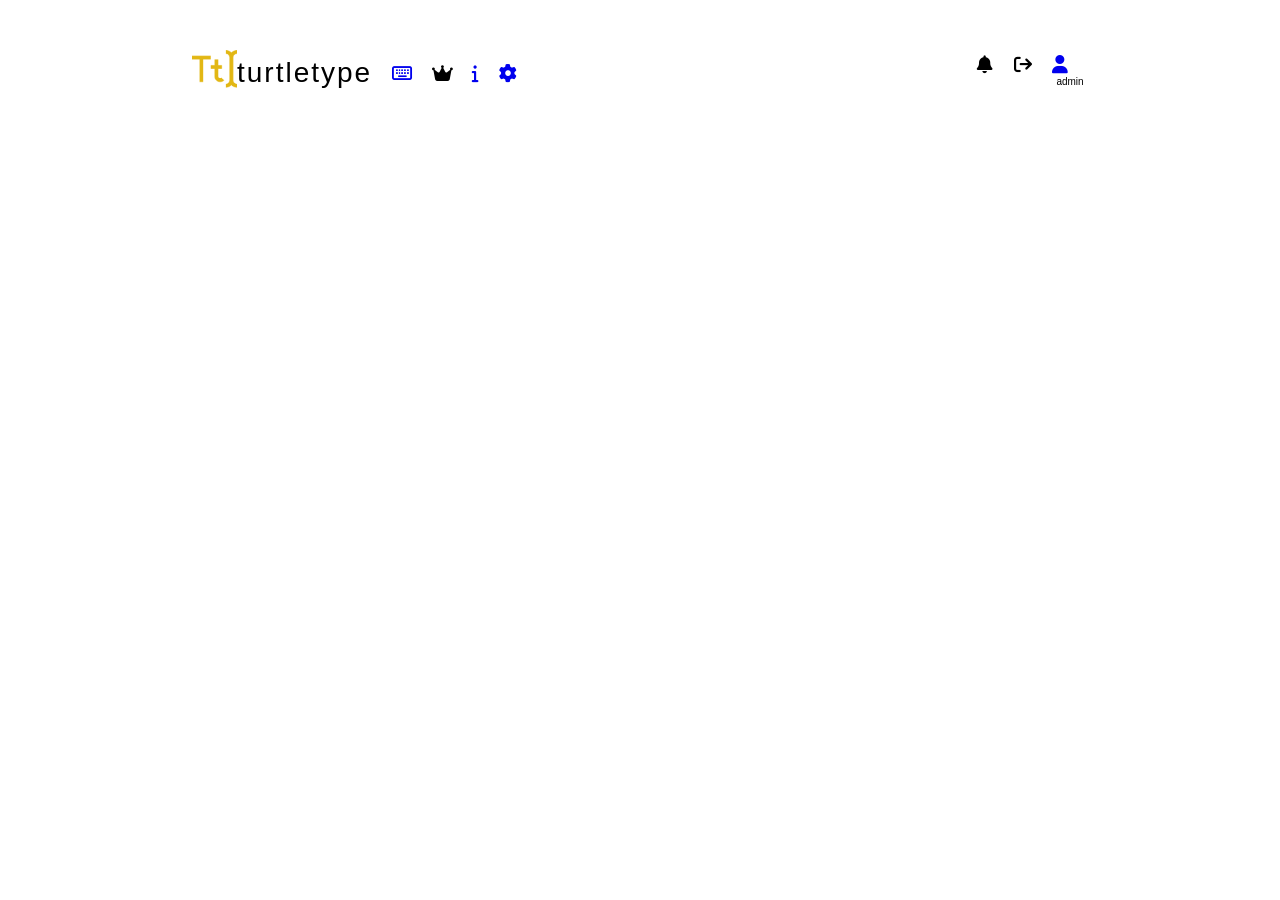
==== pages/about.html @ 8299afa0 "user_page" ====
<!DOCTYPE html>
<html lang="en">

<head>
    <meta charset="UTF-8">
    <meta name="viewport" content="width=device-width, initial-scale=1.0">
    <link rel="icon" href="../img/fav-icon.png">
    <link rel="stylesheet" href="../themes/8008.css" id="root">
    <link rel="stylesheet" href="../style.css">
    <link rel="stylesheet" href="../img_css/all.min.css">
    <link rel="stylesheet" href="../img_css/fontawesome.min.css">
    <title>About | Turtletype</title>
</head>

<body>
    <div class="main">
        <div class="notification_tab hidden">
            <div class="notification_tab-content">
                <div class="announcement">
                    <div class="n_text"><i class="fa-solid fa-bullhorn"></i>
                        <p>Announcements</p>
                    </div>
                </div>
                <div class="notification">
                    <div class="n_text"><i class="fa-solid fa-message"></i>
                        <p>Notifications</p>
                    </div>
                </div>
            </div>
        </div>
        <!-- main_menu is the main front of the site that align the element in the center  -->
        <div class="main_menu">
            <!-- header is the upper part of the site that contains logo and user details setting etc -->
            <div class="header">
                <div class="main_tab">
                    <div class="main_tab-logo"><a href="../index.html"><img src="../img/logo.png" alt="">turtletype</a>
                    </div>
                    <divl class="main_tab-options">
                        <ul>
                            <li><a href="../index.html"><i class="fa-regular fa-keyboard"></i></a></li>
                            <li>
                                <div class="leader"><i class="fa-solid fa-crown"></i></div>
                            </li>
                            <li><a href="about.html"><i class="fa-solid fa-info"></i></a></li>
                            <li><a href="settings.html"><i class="fa-solid fa-gear"></i></i></a></li>
                        </ul>
                    </divl>
                </div>
                <div class="menu">
                    <div class="menu_notification">
                        <i class="fa-solid fa-bell"></i>
                    </div>
                    <div class="account">
                        <a href="../index.html" class="exit_icon hide"><i
                                class="fa-solid fa-arrow-right-from-bracket"></i></a>
                        <div class="user_display">
                            <a href="login.html" class="user_page"><i class="fa-solid fa-user"></i></a>
                            <div class="display_name"></div>
                        </div>
                    </div>
                </div>
            </div>
            <div class="leader_board hidden">
                <div class="leader_header">
                    <h1>All-Time | Leaderbords</h1>
                    <div class="exit"><i class="fa-solid fa-xmark"></i></div>
                </div>
                <div class="title">
                    <div>
                        <p>Time 15</p>
                        <div class="row_name">
                            <ul>
                                <li>#rank</li>
                                <li>#name</li>
                                <li>wpm<br><span class="weight">accuracy</span></li>
                                <li>raw<br><span class="weight">consistency</span></li>
                                <li>time</li>
                            </ul>
                        </div>
                    </div>
                    <div>
                        <p>Time 60</p>
                        <div class="row_name">
                            <ul>
                                <li>#rank</li>
                                <li>#name</li>
                                <li>wpm<br><span class="weight">accuracy</span></li>
                                <li>raw<br><span class="weight">consistency</span></li>
                                <li>time</li>
                            </ul>
                        </div>
                    </div>
                </div>
                <div class="leader_body">
                    <div class="board_15">
                    </div>
                    <div class="board_60"></div>
                </div>
            </div>
        </div>

    </div>
    <script src="../notification.js"></script>
    <script type="module">
        import { getSavedTheme, saveTheme } from './../theme.js';

        const root = document.getElementById("root");
        const themeSelect = document.getElementById("theme-select");
        root.href = `../themes/${getSavedTheme()}.css`;
    </script>
    <script src="../logout.js" type="module"></script>
    <script src="../leaderboard.js"></script>
</body>

</html>
---- themes/8008.css ----
:root {
  --bg-color: #333a45;
  --main-color: #f44c7f;
  --caret-color: #f44c7f;
  --sub-color: #939eae;
  --sub-alt-color: #000000;
  --sub-alt-color: #2e343d;
  --text-color: #e9ecf0;
  --error-color: #da3333;
  --error-extra-color: #791717;
  --colorful-error-color: #c5da33;
  --colorful-error-extra-color: #849224;
}
---- style.css ----
/* @import "themes/8008.css"; */
/* :root {
  --bg-color: #323437;
  --main-color: #e2b714;
  --sub-alt-color: #2c2e31;
  --text-color: #d1d0c5;
  --sub-color: #646669;
  --error-color: #ca4754;
} */

/* --font-size: 2.8rem;
--line-height: calc(var(--font-size) * 1.5);
--icon-size-small: 1.8rem;
--icon-size-large: 2.4rem; */
@keyframes slideIn {
  0% {
    width: 0;
  }

  100% {
    width: 25%;
  }
}

@keyframes slideOut {
  0% {
    width: 25%;
  }

  100% {
    width: 0;
  }
}

* {
  margin: 0;
  padding: 0;
  box-sizing: inherit;
}

html {
  font-size: 62.5%;
  /* 1rem=1px */
}

body {
  font-family: sans-serif;
  box-sizing: border-box;
}

.hidden {
  display: none;
  animation: slideOut 0.2s;
}
.hide {
  perspective: 1000;
  display: none;
  transition: all 0.5s;
}

.blink {
  display: none;
}

.main {
  height: 100vh;
  width: 100%;
  background-color: var(--bg-color);
  position: relative;
}

.main_menu {
  height: 20%;
  width: 70%;
  margin: auto;
  padding-top: 5rem;
}

.header {
  display: flex;
  justify-content: space-between;
  align-items: center;
}

.effect {
  filter: blur(10px);
}

.backdrop {
  backdrop-filter: blur(5px);
}

/* main tab */

/* logo and basic option in main tab(logo,setting,typing,about) */
.main_tab {
  display: flex;
  align-items: center;
}

.main_tab-logo {
  cursor: pointer;
  color: var(--text-color);
  font-size: 2.8rem;
  letter-spacing: 2px;
}

.main_tab-logo a {
  text-decoration: none;
  display: flex;
  align-items: center;
  color: var(--text-color);
}

.main_tab-logo a img {
  height: 4.5rem;
  width: auto;
}

.main_tab-options ul {
  display: flex;
  text-decoration: none;
  list-style-type: none;
  align-items: center;
}

.main_tab-options ul li {
  margin-left: 2rem;
  cursor: pointer;
}

.main_tab-options ul li i {
  color: var(--sub-color);
  font-size: 1.8rem;
  transition: all 0.2s;
}

.main_tab-options ul li i:hover {
  transform: translateY(-5px);
  color: var(--main-color);
}

/* options-tab */
.options_tab {
  height: 4rem;
  width: 70%;
  margin: 4rem auto;
  background-color: var(--sub-alt-color);
  border-radius: 10px;
}

/* menu tab */
/* user and notification */
.menu {
  display: grid;
  grid-template-columns: 1fr 2fr;
  align-content: center;
  justify-content: space-around;
}
.account {
  display: grid;
  grid-template-columns: repeat(2, 0.5fr);
  text-align: center;
}
.user_display {
  display: grid;
  grid-template-rows: repeat(2, 1fr);
  align-items: center;
}
.display_name {
  color: var(--sub-color);
}
.exit_icon {
  text-decoration: none;
  color: var(--sub-color);
}
.menu_notification i,
.account i {
  font-size: 1.8rem;
  color: var(--sub-color);
  cursor: pointer;
  transition: all 0.2s;
  padding-right: 2rem;
}

.menu_notification i:hover,
.account i:hover {
  transform: translateY(-5px);
  color: var(--main-color);
}

/* text area */
.text {
  margin-top: 20rem;
  height: calc(4.2rem * 3);
  overflow-y: hidden;
  position: relative;
}

.focus {
  position: absolute;
  top: 0;
  left: 0;
  height: 100%;
  width: 100%;
  font-size: 2.4rem;
  text-align: center;
  color: var(--text-color);
  backdrop-filter: blur(5px);
  cursor: pointer;
}

.focus p {
  position: absolute;
  top: 50%;
  left: 50%;
  transform: translate(-50%, -50%);
}

.text_area {
  width: 100%;
  position: relative;
}

.text_area .p {
  color: var(--sub-color);
  line-height: 1.5;
  letter-spacing: 2px;
  font-size: 2.8rem;
  padding: 0 0.5rem;
}

.text-reset i {
  position: absolute;
  left: 50%;
  margin-top: 4rem;
  transform: translateX(-50%);
  text-align: center;
  color: var(--sub-color);
  font-size: 1.8rem;
  cursor: pointer;
}

.correct {
  color: var(--text-color);
}

.incorrect {
  color: var(--error-color);
}

.cursor {
  position: absolute;
  top: 2px;
  left: 0;
  font-size: 3rem;
  font-weight: 400;
  color: var(--main-color);
}

.type_tab {
  position: relative;
}

.timeOut {
  position: absolute;
  left: 0;
  top: -10rem;
  color: var(--main-color);
  font-size: 2.8rem;
}

.notification_tab {
  height: 100vh;
  width: 25%;
  background-color: var(--bg-color);
  position: absolute;
  top: 0;
  right: 0;
  z-index: 100;
  animation: slideIn 0.2s;
  overflow: hidden;
}

.n_hide::after {
  content: " ";
  position: absolute;
  top: 0;
  left: 0;
  height: 100vh;
  width: 100%;
  z-index: 1;
  background-color: var(--sub-alt-color);
  backdrop-filter: blur(2px);
  transition: all 0.2s;
}

.announcement i,
.notification i {
  font-size: 2.4rem;
  color: var(--sub-color);
  font-weight: 4rem;
}

.notification_tab-content {
  width: 80%;
  height: 80%;
  margin: 4rem auto;
}

.n_text {
  display: flex;
  align-items: center;
}

.n_text p {
  color: var(--sub-color);
  font-size: 2.4rem;
  padding-left: 2rem;
}

.announcement,
.notification {
  height: 50%;
}

/* options-tab */
/* Style the labels */
.options_tab {
  display: grid;
  grid-template-columns: 1fr 2fr 1fr;
  align-items: center;
  justify-content: space-evenly;
}

.options_tab div {
  display: flex;
  justify-content: space-evenly;
}

.options_tab div label i {
  padding-right: 1rem;
}

.options_tab input[type="radio"] {
  display: none;
}

.options_tab label {
  color: var(--sub-color);
  font-size: 1.4rem;
  cursor: pointer;
  transition: color 0.4s;
}

.options_tab input[type="radio"]:checked + label {
  color: var(--main-color);
  transition: all 0.1s;
}

.options_tab label:hover {
  cursor: pointer;
  color: var(--main-color);
}

/* resutl tab */
.grid {
  margin-top: 10rem;
  display: grid;
  grid-template-columns: repeat(6, 1fr);
  grid-template-rows: repeat(3, 1fr);
  grid-gap: 2rem;
  align-content: start;
}

.element p {
  font-size: 2.4rem;
  color: var(--sub-color);
}

.element span {
  font-size: 3.6rem;
  color: var(--main-color);
}

#char {
  font-size: 2.8rem;
}

.type {
  font-size: 1.6rem;
  color: var(--main-color);
}

.canvas {
  grid-row: 1 / span 2;
  grid-column: 2 / span 5;
}

/* custom time value */
.custom_time {
  position: absolute;
  top: 50%;
  left: 50%;
  transform: translate(-50%, -50%);
  height: 20rem;
  width: 25rem;
  background-color: var(--sub-alt-color);
  border-radius: 2rem;
}

.content {
  position: absolute;
  display: grid;
  top: 50%;
  left: 50%;
  transform: translate(-50%, -50%);
  width: 80%;
}

.timetext {
  font-size: 1.6rem;
  color: var(--text-color);
  margin-bottom: 2rem;
}

#tvalue {
  background-color: var(--bg-color);
  outline: none;
  border: none;
  padding: 5px 10px;
  color: var(--text-color);
}

#submit {
  align-self: center;
  justify-self: center;
  margin-top: 2rem;
  padding: 5px 10px;
  cursor: pointer;
  background-color: var(--main-color);
  border-radius: 2rem;
}

/* setting tab */
.setting_tab {
  margin-top: 10rem;
}

.setting_tab label {
  color: var(--text-color);
  font-size: 1.4rem;
  margin-right: 2rem;
  font-weight: 600;
}

.setting_tab select {
  width: 20rem;
  background-color: var(--sub-color);
  border: none;
  border-radius: 2rem;
  padding: 5px 10px;
  color: var(--text-color);
  outline: none;
}

/* login page */
.login_tab {
  margin-top: 20rem;
}

.login_tab .forms {
  display: grid;
  grid-template-columns: repeat(2, 1fr);
  justify-items: center;
}

.login_tab .forms form {
  display: flex;
  flex-direction: column;
  width: 40%;
}

.login_tab .forms form > * {
  margin: 0.7rem;
  font-size: 1.4rem;
  font-weight: 400;
  color: var(--text-color);
}
.login_tab .forms form p {
  margin: 0 0.7rem;
}
.login_tab .forms form p {
  font-size: 1.8rem;
}

.login_tab .forms form input {
  padding: 10px 20px;
  color: var(--text-color);
  background-color: var(--sub-alt-color);
  border: none;
  cursor: pointer;
}

.submit_button {
  margin-top: 2.5rem;
  display: flex;
  align-items: center;
  justify-content: center;
  background-color: var(--sub-alt-color);
  cursor: pointer;
}

.signup_window {
  position: absolute;
  top: 0;
  left: 0;
  height: 100vh;
  width: 100%;
  backdrop-filter: blur(10px);
}
.window {
  position: absolute;
  top: 50%;
  left: 50%;
  transform: translate(-50%, -50%);
  height: 40%;
  width: 50%;
  background-color: var(--sub-color);
  z-index: 100;
  display: grid;
  grid-template-rows: repeat(2, 1fr);
  align-items: center;
  justify-content: space-evenly;
  padding: 5rem;
  border-radius: 2rem;
}
.w_head {
  display: flex;
  flex-direction: column;
  align-items: center;
  justify-content: center;
}
.w_head i {
  color: var(--main-color);
  font-size: 9rem;
  margin-bottom: 2rem;
}
.w_head h1 {
  color: var(--main-color);
  font-size: 3rem;
}
.w_body {
  display: flex;
  flex-direction: column;
  align-items: center;
  justify-content: center;
}
.w_body p {
  color: var(--text-color);
  font-size: 2rem;
  margin-bottom: 2rem;
}
.w_body button {
  padding: 1rem 2rem;
  border-radius: 0.5rem;
  background-color: var(--sub-alt-color);
  color: var(--text-color);
  border: none;
  cursor: pointer;
}
/* leader board */
.leader_tab {
  height: 100vh;
  width: 100%;
}
.leader_board {
  position: absolute;
  top: 50%;
  left: 50%;
  backdrop-filter: blur(10px);
  transform: translate(-50%, -50%);
  background-color: var(--bg-color);
  z-index: 100;
  height: 90vh;
  width: 90%;
}

.leader_header {
  position: relative;
  display: flex;
  align-items: center;
  justify-content: space-between;
  padding: 3rem 5rem;
}
.leader_header h1 {
  color: var(--text-color);
  font-size: 2rem;
  align-self: flex-start;
  font-size: 3.2rem;
  font-weight: 400;
}
.exit {
  align-self: flex-end;
  cursor: pointer;
}
.exit i {
  font-size: 2.8rem;
  color: var(--main-color);
}
.leader_body {
  /* margin-top: 1rem; */
  display: grid;
  grid-template-columns: repeat(2, 1fr);
  padding: 0 5rem;
  overflow: hidden;
  gap: 2rem;
}
.leader_board .board_15 {
  height: 70vh;
  overflow-x: hidden;
  overflow-y: scroll;
}
.leader_board .board_60 {
  height: 70vh;
  overflow-x: hidden;
  overflow-y: scroll;
}
.leader_data,
.row_name {
  /* background-color: var(--sub-alt-color); */
  padding: 1.5rem 2rem;
}
.odd_row {
  background-color: none;
}
.even_row {
  background-color: var(--sub-alt-color);
}
.leader_board div ul {
  display: grid;
  grid-template-columns: 1fr 3fr 1fr 1fr 0.5fr;
  text-decoration: none;
  align-items: center;
}
.leader_board div ul li {
  color: var(--text-color);
  list-style-type: none;
  font-size: 1.2rem;
  justify-self: start;
  text-align: center;
  font-weight: 800;
}
.leader_board div ul li i {
  color: var(--text-color);
  margin-right: 1rem;
}
.weight {
  font-weight: 100;
}
.title {
  display: grid;
  grid-template-columns: repeat(2, 1fr);
  padding: 0 5rem;
  gap: 2rem;
}
.title div p {
  color: var(--text-color);
  font-size: 2.8rem;
}
/* custom scroll bar */
::-webkit-scrollbar {
  width: 0.5rem;
  background-color: var(--bg-color);
}
::-webkit-scrollbar-thumb {
  background-color: var(--main-color);
  border-radius: 1rem;
}
/* login from */
.form-error {
  border-bottom: 4px solid var(--error-color) !important;
}
#strength,
#error_message {
  color: var(--error-color);
  font-size: 1.2rem;
}
.correct_message {
  color: var(--sub-color) !important;
}
#login_message {
  color: var(--error-color);
  font-size: 1.2rem;
}

.user_details_board {
  position: absolute;
  width: 100rem;
  margin: 0 30rem;
  overflow: hidden;
}
.user_details {
  background-color: rgba(255, 255, 255, 0.2);
  width: 50%;
  display: flex;
  align-items: center;
  padding: 4rem;
  border-radius: 2rem;
  backdrop-filter: blur(10px);
  box-shadow: 0 0 10px rgba(0, 0, 0, 0.1);
}

.user_icon {
  margin-right: 5rem;
  font-size: 6rem;
  color: var(--text-color);
  cursor: pointer;
}
.user_info {
  display: grid;
  grid-template-rows: repeat(2, 1fr);
}
.user_name {
  font-size: 2.4rem;
  color: var(--main-color);
  cursor: pointer;
}
.user_id {
  font-size: 1.6rem;
  color: var(--text-color);
  cursor: pointer;
}

.user_leaderboard {
  height: 40rem;
  overflow-y: scroll;
}
.user_leader_header h1 {
  margin-top: 5rem;
  color: var(--text-color);
  font-size: 2rem;
  align-self: flex-start;
  font-size: 3.2rem;
  font-weight: 400;
}
.user_leaderboard div ul {
  display: grid;
  grid-template-columns: 0.5fr 0.5fr 0.5fr 0.5fr;
  justify-content: space-evenly;
  text-decoration: none;
}
.user_leaderboard div ul li {
  color: var(--text-color);
  list-style-type: none;
  font-size: 1.2rem;
  justify-self: start;
  text-align: center;
  font-weight: 800;
  align-self: start;
}
.user_leaderboard div ul li i {
  color: var(--text-color);
  margin-right: 1rem;
}

/* .user_title */
.user_title ul {
  margin-top: 2rem;
  display: grid;
  grid-template-columns: 0.5fr 0.5fr 0.6fr 0.5fr;
  text-decoration: none;
  align-items: center;
  justify-content: space-evenly;
  margin-bottom: 2rem;
}
.user_title ul li {
  color: var(--text-color);
  list-style-type: none;
  font-size: 1.2rem;
  justify-self: start;
  text-align: center;
  font-weight: 800;
  align-self: start;
  /* text-align: center; */
}
.user_title ul li i {
  color: var(--text-color);
  margin-right: 1rem;
}
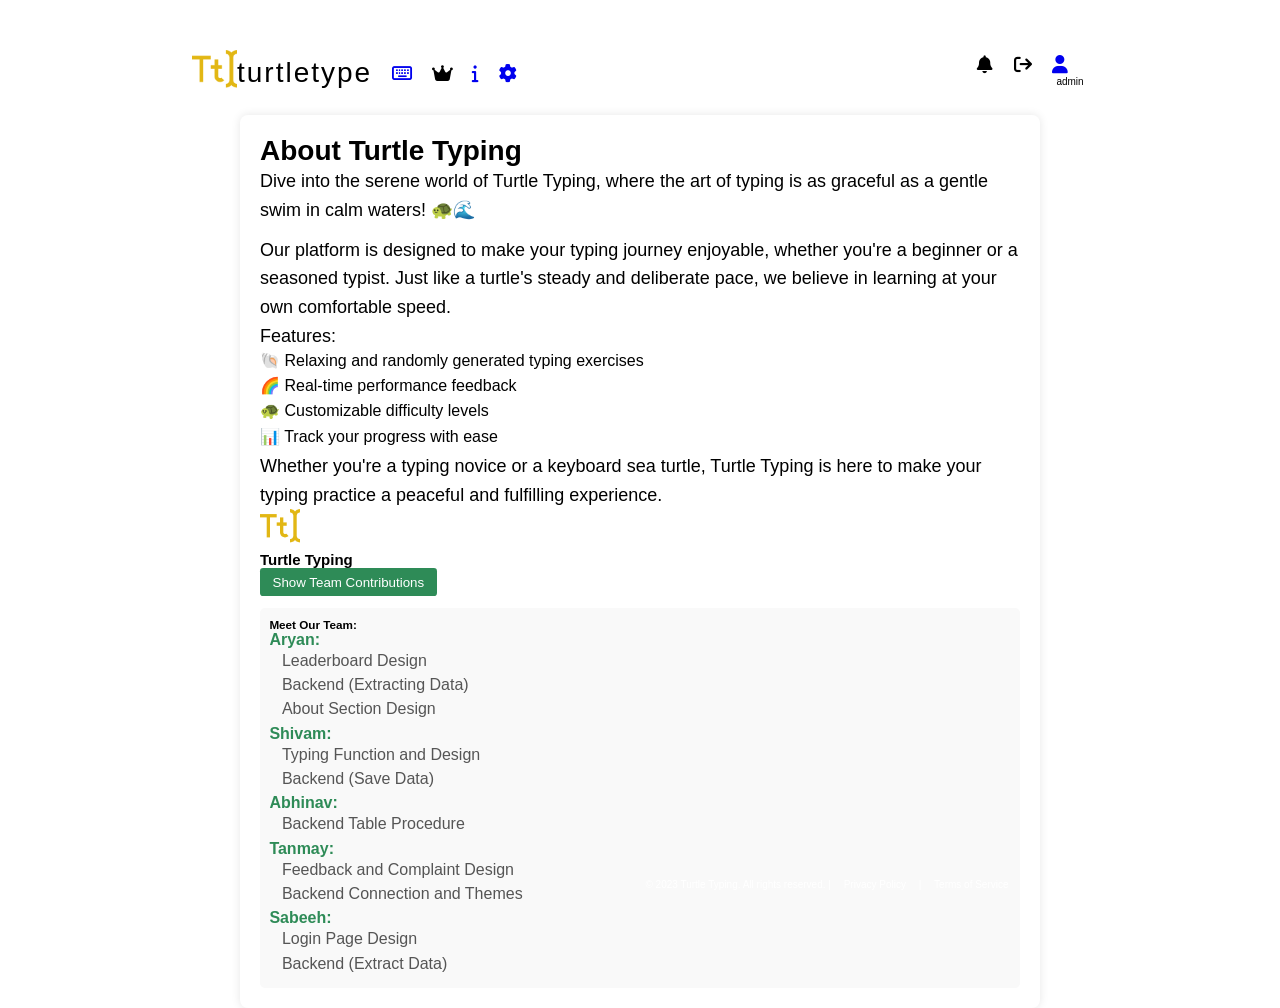
==== commit b274245c: "adding about page" ====
--- a/pages/about.html
+++ b/pages/about.html
@@ -17,13 +17,24 @@
         <div class="notification_tab hidden">
             <div class="notification_tab-content">
                 <div class="announcement">
-                    <div class="n_text"><i class="fa-solid fa-bullhorn"></i>
+                    <div class="n_text">
+                        <i class="fa-solid fa-bullhorn"></i>
                         <p>Announcements</p>
                     </div>
+                    <div class="message_1">
+
+                    </div>
                 </div>
                 <div class="notification">
-                    <div class="n_text"><i class="fa-solid fa-message"></i>
+                    <div class="n_text">
+                        <i class="fa-solid fa-message"></i>
                         <p>Notifications</p>
+                    </div>
+                    <div class="message_2">
+                        <!-- <div class="box">
+                    <p class="date_time"></p>
+                    <p class="text_message"></p>
+                  </div> -->
                     </div>
                 </div>
             </div>
@@ -97,6 +108,84 @@
                     <div class="board_60"></div>
                 </div>
             </div>
+            <section class="about-section">
+                <h2>About Turtle Typing</h2>
+                <p>
+                    Dive into the serene world of Turtle Typing, where the art of typing is as graceful as a gentle swim in
+                    calm waters! 🐢🌊
+                </p>
+                <br>
+                <p>
+                     Our platform is designed to make your typing journey enjoyable, whether you're a beginner or a seasoned typist. Just like a turtle's steady and deliberate pace, we believe in learning at your own comfortable speed.
+                  </p>
+                  <p>
+                    Features:
+                    <ul>
+                        <li>🐚 Relaxing and randomly generated typing exercises</li>
+                        <li>🌈 Real-time performance feedback</li>
+                        <li>🐢 Customizable difficulty levels</li>
+                        <li>📊 Track your progress with ease</li>
+                    </ul>
+                </p>
+                <p>
+                    Whether you're a typing novice or a keyboard sea turtle, Turtle Typing is here to make your typing practice a peaceful and fulfilling experience.
+                </p>
+    
+                <div class="about_icon"><img src="../img/logo.png" alt="Turtle Typing Logo"></div>
+                <h1>Turtle Typing</h1>
+                
+                <button class="display_button">Show Team Contributions</button>
+    
+                <div class="team-contributions">
+                    <h3>Meet Our Team:</h3>
+    
+                    <ul>
+                        <li>
+                            <strong>Aryan:</strong>
+                            <ul>
+                                <li>Leaderboard Design</li>
+                                <li>Backend (Extracting Data)</li>
+                                <li>About Section Design</li>
+                            </ul>
+                        </li>
+    
+                        <li>
+                            <strong>Shivam:</strong>
+                            <ul>
+                                <li>Typing Function and Design</li>
+                                <li>Backend (Save Data)</li>
+                            </ul>
+                        </li>
+    
+                        <li>
+                            <strong>Abhinav:</strong>
+                            <ul>
+                                <li>Backend Table Procedure</li>
+                            </ul>
+                        </li>
+    
+                        <li>
+                            <strong>Tanmay:</strong>
+                            <ul>
+                                <li>Feedback and Complaint Design</li>
+                                <li>Backend Connection and Themes</li>
+                            </ul>
+                        </li>
+    
+                        <li>
+                            <strong>Sabeeh:</strong>
+                            <ul>
+                                <li>Login Page Design</li>
+                                <li>Backend (Extract Data)</li>
+                            </ul>
+                        </li>
+                    </ul>
+                </div>
+            </section>
+            <footer>
+            
+                <p>© 2023 Turtle Typing. All rights reserved. | <a href="https://monkeytype.com/privacy-policy.html">Privacy Policy</a> | <a href="https://monkeytype.com/terms-of-service.html">Terms of Service</a></p>
+            </footer>
         </div>
 
     </div>
@@ -108,6 +197,11 @@
         const themeSelect = document.getElementById("theme-select");
         root.href = `../themes/${getSavedTheme()}.css`;
     </script>
+    <script>const teamContributions = document.querySelector(".team-contributions");
+        const display = document.querySelector(".display_button");
+        display.addEventListener("click", function () {
+            teamContributions.classList.toggle("hidden");
+        });</script>
     <script src="../logout.js" type="module"></script>
     <script src="../leaderboard.js"></script>
 </body>
--- a/style.css
+++ b/style.css
@@ -31,6 +31,15 @@
     width: 0;
   }
 }
+@keyframes jump {
+  0%,
+  50% {
+    transform: translatey(0) scale(1.35);
+  }
+  100% {
+    transform: translatey(-15%) scale(1.35);
+  }
+}
 
 * {
   margin: 0;
@@ -321,9 +330,17 @@
 
 .announcement,
 .notification {
-  height: 50%;
-}
-
+  margin-top: 2rem;
+  height: 45vh;
+}
+.message_1,
+.message_2 {
+  margin-top: 2rem;
+  height: 90%;
+  overflow-x: hidden;
+  overflow-y: scroll;
+  color: white;
+}
 /* options-tab */
 /* Style the labels */
 .options_tab {
@@ -639,7 +656,7 @@
 }
 .leader_board div ul {
   display: grid;
-  grid-template-columns: 1fr 3fr 1fr 1fr 0.5fr;
+  grid-template-columns: 1fr 3fr 1fr 1fr 1fr;
   text-decoration: none;
   align-items: center;
 }
@@ -781,10 +798,176 @@
   justify-self: start;
   text-align: center;
   font-weight: 800;
-  align-self: start;
-  /* text-align: center; */
+}
+.user_title ul li:last-child {
+  margin-left: -3rem;
 }
 .user_title ul li i {
   color: var(--text-color);
   margin-right: 1rem;
 }
+
+.message_2 .box,
+.message_1 .box {
+  border-left: 2px solid var(--main-color);
+  padding: 1rem;
+  margin-bottom: 1rem;
+}
+.box .date_time {
+  font-size: 1.4rem;
+  color: var(--main-color);
+  font-weight: 500;
+}
+.box .text_message {
+  font-size: 1.2rem;
+  color: var(--text-color);
+}
+
+/* feedback and complain section */
+.star-rating {
+  white-space: nowrap;
+}
+.star-rating [type="radio"] {
+  appearance: none;
+}
+.star-rating i {
+  font-size: 1.2em;
+}
+.feedback-section,
+.complain-section {
+  padding: 20px;
+  font-size: 13px;
+  font-weight: bold;
+  color: var(--text-color);
+}
+
+.input-group {
+  margin-bottom: 10px;
+}
+.user-input {
+  border-radius: 4px;
+  background-color: var(--sub-color);
+  color: var(--text-color);
+  padding: 1rem 2rem;
+  border: none;
+  margin: 1rem 0 1rem 0;
+}
+.big {
+  width: 70%;
+  display: flex;
+  margin: 10rem auto;
+  justify-content: space-between;
+}
+
+.submit-feedback,
+.submit-complain {
+  cursor: pointer;
+  padding: 0.5rem 2rem;
+}
+
+
+
+
+
+
+
+.about-section {
+  max-width: 800px;
+  margin: 20px auto;
+  padding: 20px;
+  border-radius: 8px;
+  background-color: var(--sub-color);
+  box-shadow: 0 0 10px rgba(0, 0, 0, 0.1);
+}
+
+.about-section h2 {
+  color: var(--text-color);
+  font-size: 2.8rem;
+}
+
+.about-section p {
+  line-height: 1.6;
+  color: var(--text-color);
+  font-size: 1.8rem;
+}
+
+.about-section button {
+  background-color: #2e8b57;
+  color: white;
+  border: none;
+  padding: 0.625rem 1.25rem;
+  cursor: pointer;
+  border-radius: 0.3125rem;
+}
+
+.about-section button:hover {
+  background-color: #228b22;
+}
+
+.about-section ul {
+  list-style-type: none;
+  padding: 0;
+  color: var(--text-color);
+  font-size: 1.6rem;
+}
+
+.about-section li {
+  margin-bottom: 0.625rem;
+}
+
+.about-section strong {
+  color: #2e8b57;
+}
+
+.about-section ul li ul {
+  margin-top: 0.3125rem;
+  margin-left: 1.25rem;
+}
+
+.about-section ul li ul li {
+  color: #555;
+}
+
+@keyframes fadeIn {
+  from {
+    opacity: 0;
+  }
+  to {
+    opacity: 1;
+  }
+}
+.about_icon img {
+  height: 4rem;
+  width: 4rem;
+}
+.team-contributions {
+  margin-top: 1.25rem;
+  background-color: #f9f9f9;
+  padding: 0.9375rem;
+  border-radius: 0.5rem;
+  opacity: 0;
+  animation: fadeIn 1s ease-out forwards;
+}
+
+
+
+
+footer {
+  background-color: var(--sub-color); /* Sea green */
+  color: white;
+  text-align: center;
+  padding: 1em 0;
+  position: fixed;
+  bottom: 0;
+  width: 100%;
+}
+
+footer a {
+  color: white;
+  text-decoration: none;
+  margin: 0 10px;
+}
+
+footer a:hover {
+  text-decoration: underline;
+}
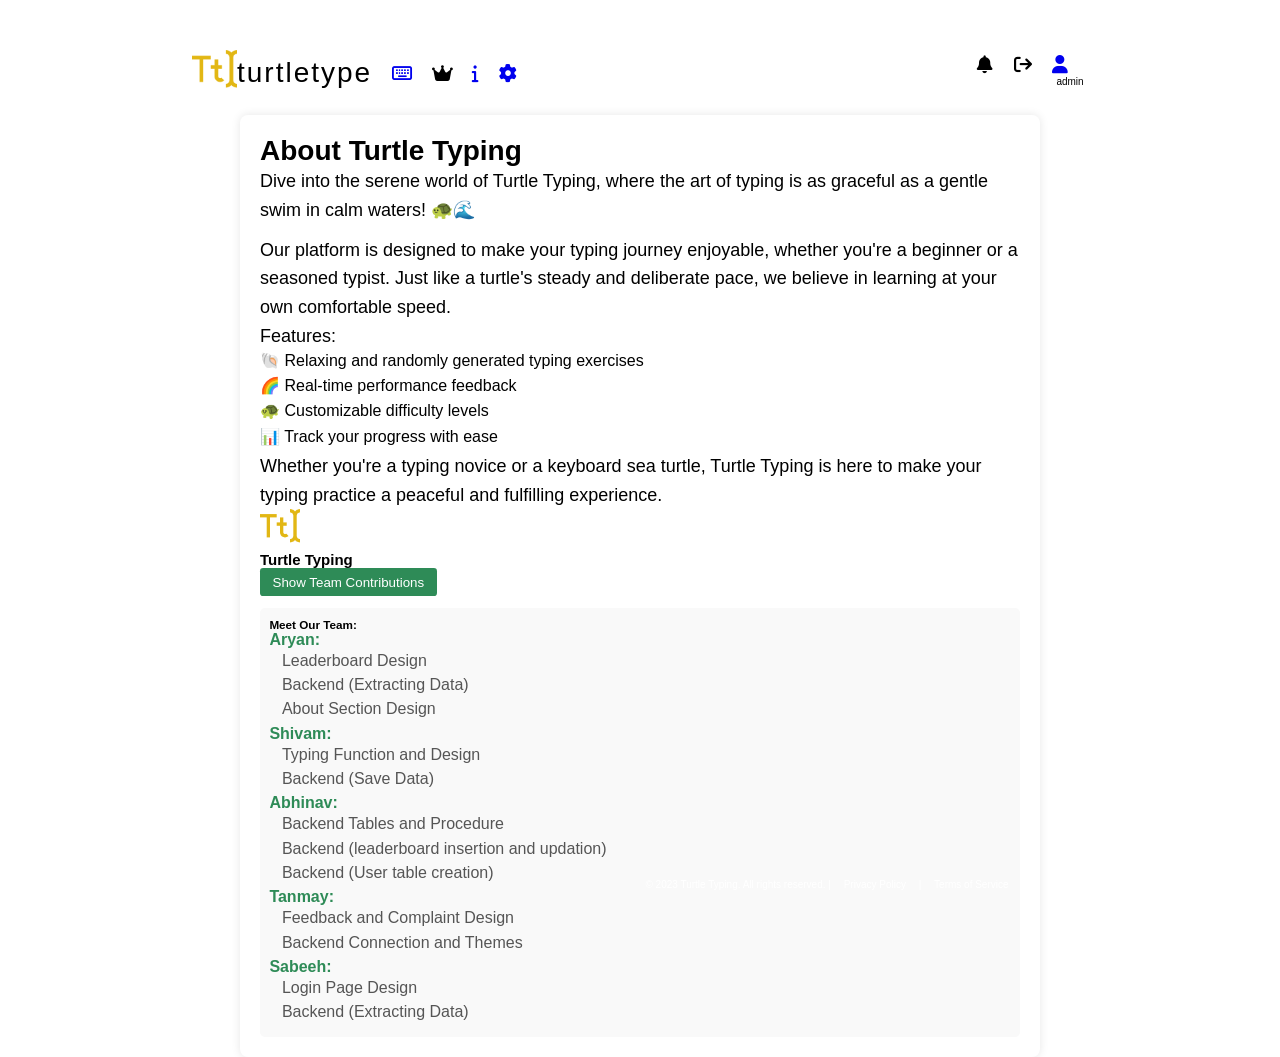
==== commit 80f941c0: "added contribution to about.html" ====
--- a/pages/about.html
+++ b/pages/about.html
@@ -130,15 +130,15 @@
                 <p>
                     Whether you're a typing novice or a keyboard sea turtle, Turtle Typing is here to make your typing practice a peaceful and fulfilling experience.
                 </p>
-    
+
                 <div class="about_icon"><img src="../img/logo.png" alt="Turtle Typing Logo"></div>
                 <h1>Turtle Typing</h1>
-                
+
                 <button class="display_button">Show Team Contributions</button>
-    
+
                 <div class="team-contributions">
                     <h3>Meet Our Team:</h3>
-    
+
                     <ul>
                         <li>
                             <strong>Aryan:</strong>
@@ -148,7 +148,7 @@
                                 <li>About Section Design</li>
                             </ul>
                         </li>
-    
+
                         <li>
                             <strong>Shivam:</strong>
                             <ul>
@@ -156,14 +156,16 @@
                                 <li>Backend (Save Data)</li>
                             </ul>
                         </li>
-    
+
                         <li>
                             <strong>Abhinav:</strong>
                             <ul>
-                                <li>Backend Table Procedure</li>
-                            </ul>
-                        </li>
-    
+                                <li>Backend Tables and Procedure</li>
+                                <li>Backend (leaderboard insertion and updation)</li>
+                                <li>Backend (User table creation)</li>
+                            </ul>
+                        </li>
+
                         <li>
                             <strong>Tanmay:</strong>
                             <ul>
@@ -171,19 +173,19 @@
                                 <li>Backend Connection and Themes</li>
                             </ul>
                         </li>
-    
+
                         <li>
                             <strong>Sabeeh:</strong>
                             <ul>
                                 <li>Login Page Design</li>
-                                <li>Backend (Extract Data)</li>
+                                <li>Backend (Extracting Data)</li>
                             </ul>
                         </li>
                     </ul>
                 </div>
             </section>
             <footer>
-            
+
                 <p>© 2023 Turtle Typing. All rights reserved. | <a href="https://monkeytype.com/privacy-policy.html">Privacy Policy</a> | <a href="https://monkeytype.com/terms-of-service.html">Terms of Service</a></p>
             </footer>
         </div>
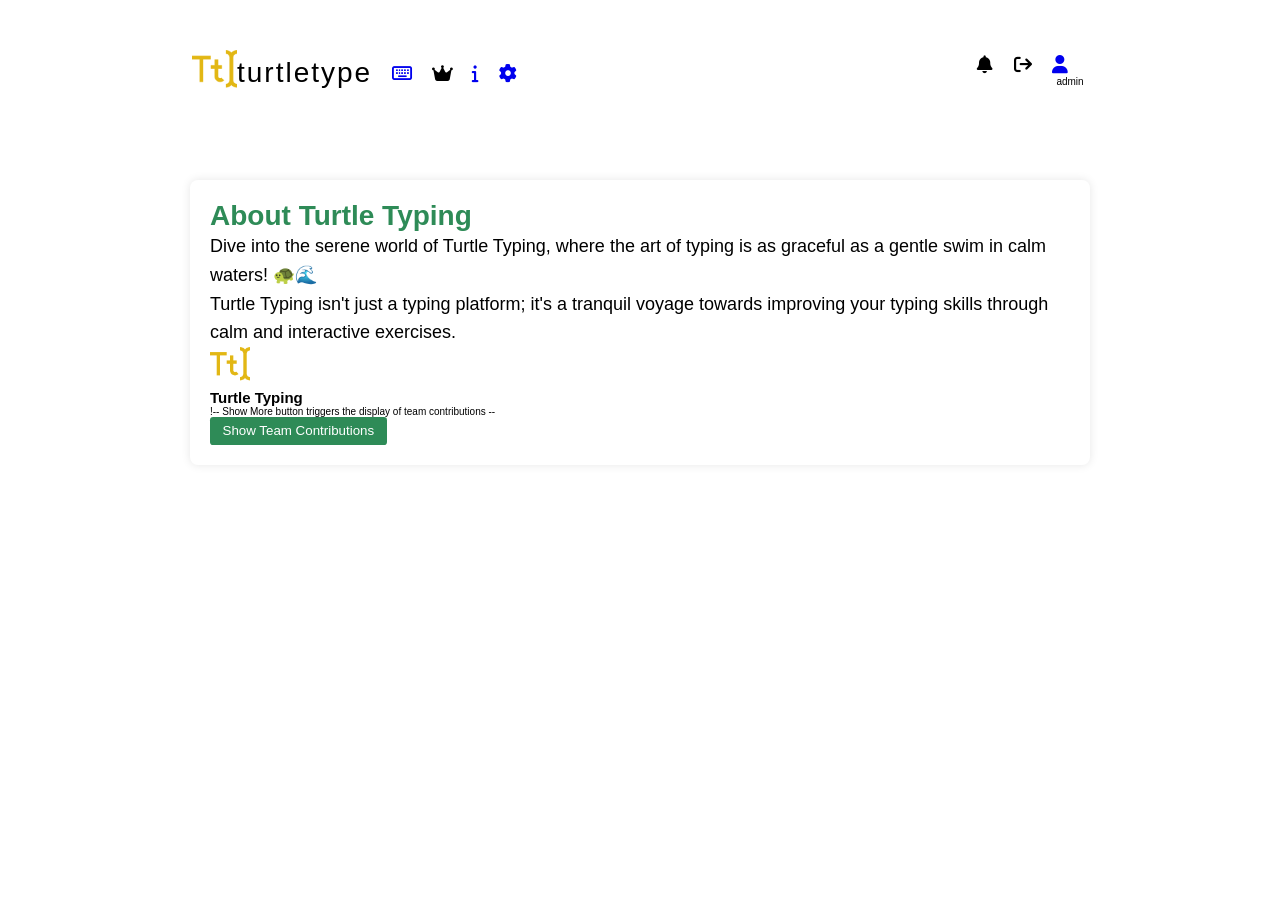
==== commit 0967f5e7: "final changes" ====
--- a/pages/about.html
+++ b/pages/about.html
@@ -108,88 +108,69 @@
                     <div class="board_60"></div>
                 </div>
             </div>
-            <section class="about-section">
-                <h2>About Turtle Typing</h2>
-                <p>
-                    Dive into the serene world of Turtle Typing, where the art of typing is as graceful as a gentle swim in
-                    calm waters! 🐢🌊
-                </p>
-                <br>
-                <p>
-                     Our platform is designed to make your typing journey enjoyable, whether you're a beginner or a seasoned typist. Just like a turtle's steady and deliberate pace, we believe in learning at your own comfortable speed.
-                  </p>
-                  <p>
-                    Features:
-                    <ul>
-                        <li>🐚 Relaxing and randomly generated typing exercises</li>
-                        <li>🌈 Real-time performance feedback</li>
-                        <li>🐢 Customizable difficulty levels</li>
-                        <li>📊 Track your progress with ease</li>
-                    </ul>
-                </p>
-                <p>
-                    Whether you're a typing novice or a keyboard sea turtle, Turtle Typing is here to make your typing practice a peaceful and fulfilling experience.
-                </p>
+        </div>
+        <section class="about-section">
+            <h2>About Turtle Typing</h2>
+            <p>
+                Dive into the serene world of Turtle Typing, where the art of typing is as graceful as a gentle swim in
+                calm waters! 🐢🌊
+            </p>
+            <p>
+                Turtle Typing isn't just a typing platform; it's a tranquil voyage towards improving your typing skills
+                through calm and interactive exercises.
+            </p>
 
-                <div class="about_icon"><img src="../img/logo.png" alt="Turtle Typing Logo"></div>
-                <h1>Turtle Typing</h1>
+            <div class="about_icon"><img src="../img/logo.png" alt="Turtle Typing Logo"></div>
+            <h1>Turtle Typing</h1>
+            <div>!-- Show More button triggers the display of team contributions --</div>
+            <button class="display_button">Show Team Contributions</button>
 
-                <button class="display_button">Show Team Contributions</button>
+            <div class="team-contributions hidden">
+                <h3>Meet Our Team:</h3>
 
-                <div class="team-contributions">
-                    <h3>Meet Our Team:</h3>
+                <ul>
+                    <li>
+                        <strong>Aryan:</strong>
+                        <ul>
+                            <li>Leaderboard Design</li>
+                            <li>Backend (Extracting Data)</li>
+                            <li>About Section Design</li>
+                        </ul>
+                    </li>
 
-                    <ul>
-                        <li>
-                            <strong>Aryan:</strong>
-                            <ul>
-                                <li>Leaderboard Design</li>
-                                <li>Backend (Extracting Data)</li>
-                                <li>About Section Design</li>
-                            </ul>
-                        </li>
+                    <li>
+                        <strong>Shivam:</strong>
+                        <ul>
+                            <li>Typing Function and Design</li>
+                            <li>Backend (Save Data)</li>
+                        </ul>
+                    </li>
 
-                        <li>
-                            <strong>Shivam:</strong>
-                            <ul>
-                                <li>Typing Function and Design</li>
-                                <li>Backend (Save Data)</li>
-                            </ul>
-                        </li>
+                    <li>
+                        <strong>Abhinav:</strong>
+                        <ul>
+                            <li>Backend Table Procedure</li>
+                        </ul>
+                    </li>
 
-                        <li>
-                            <strong>Abhinav:</strong>
-                            <ul>
-                                <li>Backend Tables and Procedure</li>
-                                <li>Backend (leaderboard insertion and updation)</li>
-                                <li>Backend (User table creation)</li>
-                            </ul>
-                        </li>
+                    <li>
+                        <strong>Tanmay:</strong>
+                        <ul>
+                            <li>Feedback and Complaint Design</li>
+                            <li>Backend Connection and Themes</li>
+                        </ul>
+                    </li>
 
-                        <li>
-                            <strong>Tanmay:</strong>
-                            <ul>
-                                <li>Feedback and Complaint Design</li>
-                                <li>Backend Connection and Themes</li>
-                            </ul>
-                        </li>
-
-                        <li>
-                            <strong>Sabeeh:</strong>
-                            <ul>
-                                <li>Login Page Design</li>
-                                <li>Backend (Extracting Data)</li>
-                            </ul>
-                        </li>
-                    </ul>
-                </div>
-            </section>
-            <footer>
-
-                <p>© 2023 Turtle Typing. All rights reserved. | <a href="https://monkeytype.com/privacy-policy.html">Privacy Policy</a> | <a href="https://monkeytype.com/terms-of-service.html">Terms of Service</a></p>
-            </footer>
-        </div>
-
+                    <li>
+                        <strong>Sabeeh:</strong>
+                        <ul>
+                            <li>Login Page Design</li>
+                            <li>Backend (Extract Data)</li>
+                        </ul>
+                    </li>
+                </ul>
+            </div>
+        </section>
     </div>
     <script src="../notification.js"></script>
     <script type="module">
@@ -198,12 +179,13 @@
         const root = document.getElementById("root");
         const themeSelect = document.getElementById("theme-select");
         root.href = `../themes/${getSavedTheme()}.css`;
-    </script>
-    <script>const teamContributions = document.querySelector(".team-contributions");
+
+        const teamContributions = document.querySelector(".team-contributions");
         const display = document.querySelector(".display_button");
         display.addEventListener("click", function () {
             teamContributions.classList.toggle("hidden");
-        });</script>
+        });
+    </script>
     <script src="../logout.js" type="module"></script>
     <script src="../leaderboard.js"></script>
 </body>
--- a/style.css
+++ b/style.css
@@ -41,6 +41,15 @@
   }
 }
 
+@keyframes fadeIn {
+  from {
+    opacity: 0;
+  }
+  to {
+    opacity: 1;
+  }
+}
+
 * {
   margin: 0;
   padding: 0;
@@ -865,23 +874,18 @@
   padding: 0.5rem 2rem;
 }
 
-
-
-
-
-
-
 .about-section {
-  max-width: 800px;
-  margin: 20px auto;
-  padding: 20px;
-  border-radius: 8px;
+  max-width: 90rem;
+  margin: 0 auto;
+  padding: 2rem;
+  border-radius: 0.8rem;
   background-color: var(--sub-color);
   box-shadow: 0 0 10px rgba(0, 0, 0, 0.1);
+  overflow-y: scroll;
 }
 
 .about-section h2 {
-  color: var(--text-color);
+  color: #2e8b57;
   font-size: 2.8rem;
 }
 
@@ -928,14 +932,6 @@
   color: #555;
 }
 
-@keyframes fadeIn {
-  from {
-    opacity: 0;
-  }
-  to {
-    opacity: 1;
-  }
-}
 .about_icon img {
   height: 4rem;
   width: 4rem;
@@ -947,27 +943,5 @@
   border-radius: 0.5rem;
   opacity: 0;
   animation: fadeIn 1s ease-out forwards;
-}
-
-
-
-
-footer {
-  background-color: var(--sub-color); /* Sea green */
-  color: white;
-  text-align: center;
-  padding: 1em 0;
-  position: fixed;
-  bottom: 0;
-  width: 100%;
-}
-
-footer a {
-  color: white;
-  text-decoration: none;
-  margin: 0 10px;
-}
-
-footer a:hover {
-  text-decoration: underline;
-}+  overflow-y: scroll;
+}
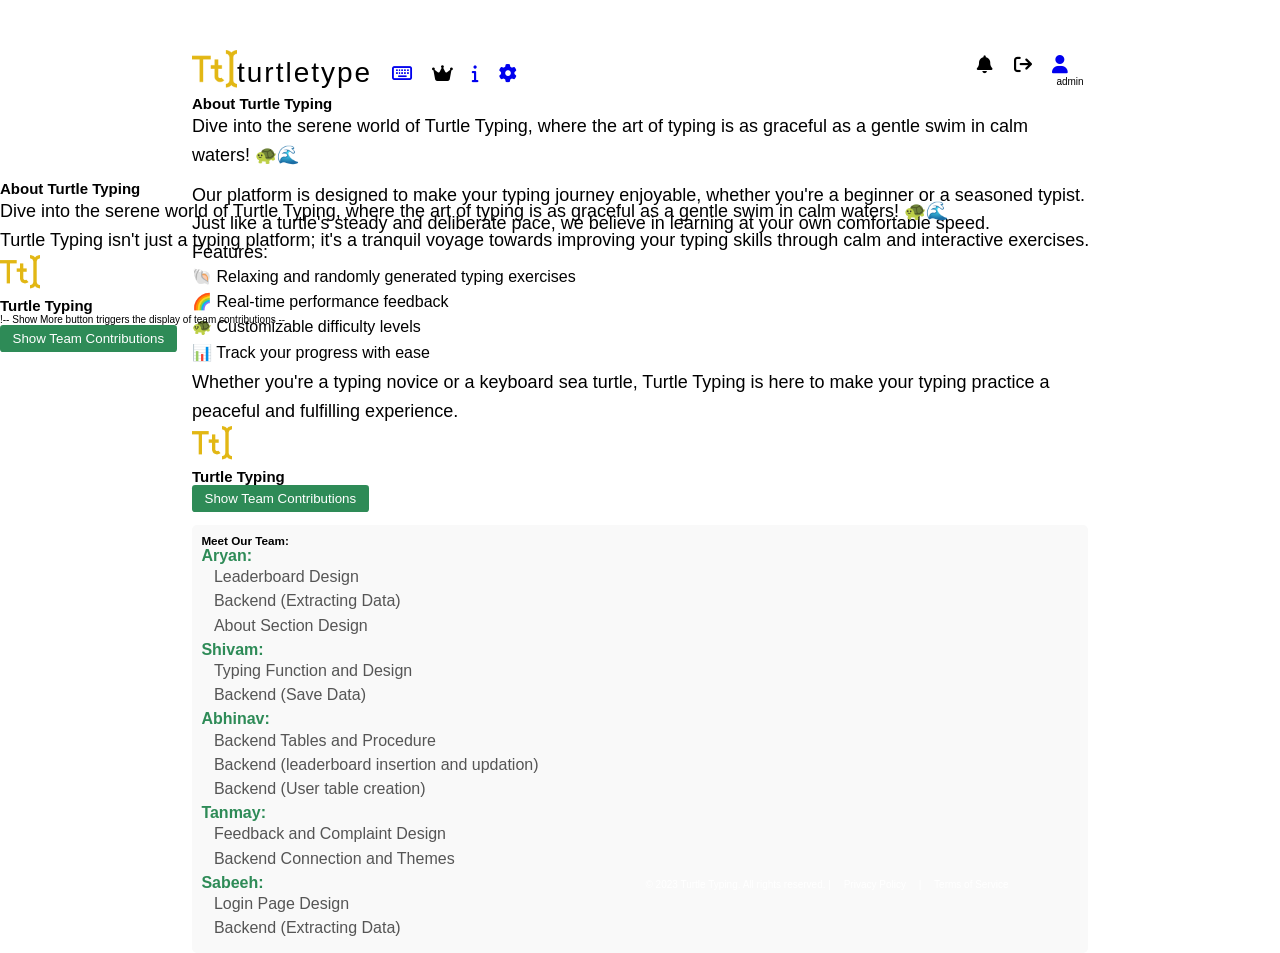
==== commit a6e8f7af: "final changes" ====
--- a/pages/about.html
+++ b/pages/about.html
@@ -108,6 +108,86 @@
                     <div class="board_60"></div>
                 </div>
             </div>
+            <section class="about-section">
+                <h2>About Turtle Typing</h2>
+                <p>
+                    Dive into the serene world of Turtle Typing, where the art of typing is as graceful as a gentle swim in
+                    calm waters! 🐢🌊
+                </p>
+                <br>
+                <p>
+                     Our platform is designed to make your typing journey enjoyable, whether you're a beginner or a seasoned typist. Just like a turtle's steady and deliberate pace, we believe in learning at your own comfortable speed.
+                  </p>
+                  <p>
+                    Features:
+                    <ul>
+                        <li>🐚 Relaxing and randomly generated typing exercises</li>
+                        <li>🌈 Real-time performance feedback</li>
+                        <li>🐢 Customizable difficulty levels</li>
+                        <li>📊 Track your progress with ease</li>
+                    </ul>
+                </p>
+                <p>
+                    Whether you're a typing novice or a keyboard sea turtle, Turtle Typing is here to make your typing practice a peaceful and fulfilling experience.
+                </p>
+
+                <div class="about_icon"><img src="../img/logo.png" alt="Turtle Typing Logo"></div>
+                <h1>Turtle Typing</h1>
+
+                <button class="display_button">Show Team Contributions</button>
+
+                <div class="team-contributions">
+                    <h3>Meet Our Team:</h3>
+
+                    <ul>
+                        <li>
+                            <strong>Aryan:</strong>
+                            <ul>
+                                <li>Leaderboard Design</li>
+                                <li>Backend (Extracting Data)</li>
+                                <li>About Section Design</li>
+                            </ul>
+                        </li>
+
+                        <li>
+                            <strong>Shivam:</strong>
+                            <ul>
+                                <li>Typing Function and Design</li>
+                                <li>Backend (Save Data)</li>
+                            </ul>
+                        </li>
+
+                        <li>
+                            <strong>Abhinav:</strong>
+                            <ul>
+                                <li>Backend Tables and Procedure</li>
+                                <li>Backend (leaderboard insertion and updation)</li>
+                                <li>Backend (User table creation)</li>
+                            </ul>
+                        </li>
+
+                        <li>
+                            <strong>Tanmay:</strong>
+                            <ul>
+                                <li>Feedback and Complaint Design</li>
+                                <li>Backend Connection and Themes</li>
+                            </ul>
+                        </li>
+
+                        <li>
+                            <strong>Sabeeh:</strong>
+                            <ul>
+                                <li>Login Page Design</li>
+                                <li>Backend (Extracting Data)</li>
+                            </ul>
+                        </li>
+                    </ul>
+                </div>
+            </section>
+            <footer>
+
+                <p>© 2023 Turtle Typing. All rights reserved. | <a href="https://monkeytype.com/privacy-policy.html">Privacy Policy</a> | <a href="https://monkeytype.com/terms-of-service.html">Terms of Service</a></p>
+            </footer>
         </div>
         <section class="about-section">
             <h2>About Turtle Typing</h2>
@@ -186,6 +266,11 @@
             teamContributions.classList.toggle("hidden");
         });
     </script>
+    <script>const teamContributions = document.querySelector(".team-contributions");
+        const display = document.querySelector(".display_button");
+        display.addEventListener("click", function () {
+            teamContributions.classList.toggle("hidden");
+        });</script>
     <script src="../logout.js" type="module"></script>
     <script src="../leaderboard.js"></script>
 </body>
--- a/style.css
+++ b/style.css
@@ -874,20 +874,6 @@
   padding: 0.5rem 2rem;
 }
 
-.about-section {
-  max-width: 90rem;
-  margin: 0 auto;
-  padding: 2rem;
-  border-radius: 0.8rem;
-  background-color: var(--sub-color);
-  box-shadow: 0 0 10px rgba(0, 0, 0, 0.1);
-  overflow-y: scroll;
-}
-
-.about-section h2 {
-  color: #2e8b57;
-  font-size: 2.8rem;
-}
 
 .about-section p {
   line-height: 1.6;
@@ -931,7 +917,6 @@
 .about-section ul li ul li {
   color: #555;
 }
-
 .about_icon img {
   height: 4rem;
   width: 4rem;
@@ -943,5 +928,25 @@
   border-radius: 0.5rem;
   opacity: 0;
   animation: fadeIn 1s ease-out forwards;
-  overflow-y: scroll;
-}
+
+}
+footer {
+  background-color: var(--sub-color); /* Sea green */
+  color: white;
+  text-align: center;
+  padding: 1em 0;
+  position: fixed;
+  bottom: 0;
+  width: 100%;
+}
+
+footer a {
+  color: white;
+  text-decoration: none;
+  margin: 0 10px;
+}
+
+footer a:hover {
+  text-decoration: underline;
+}
+
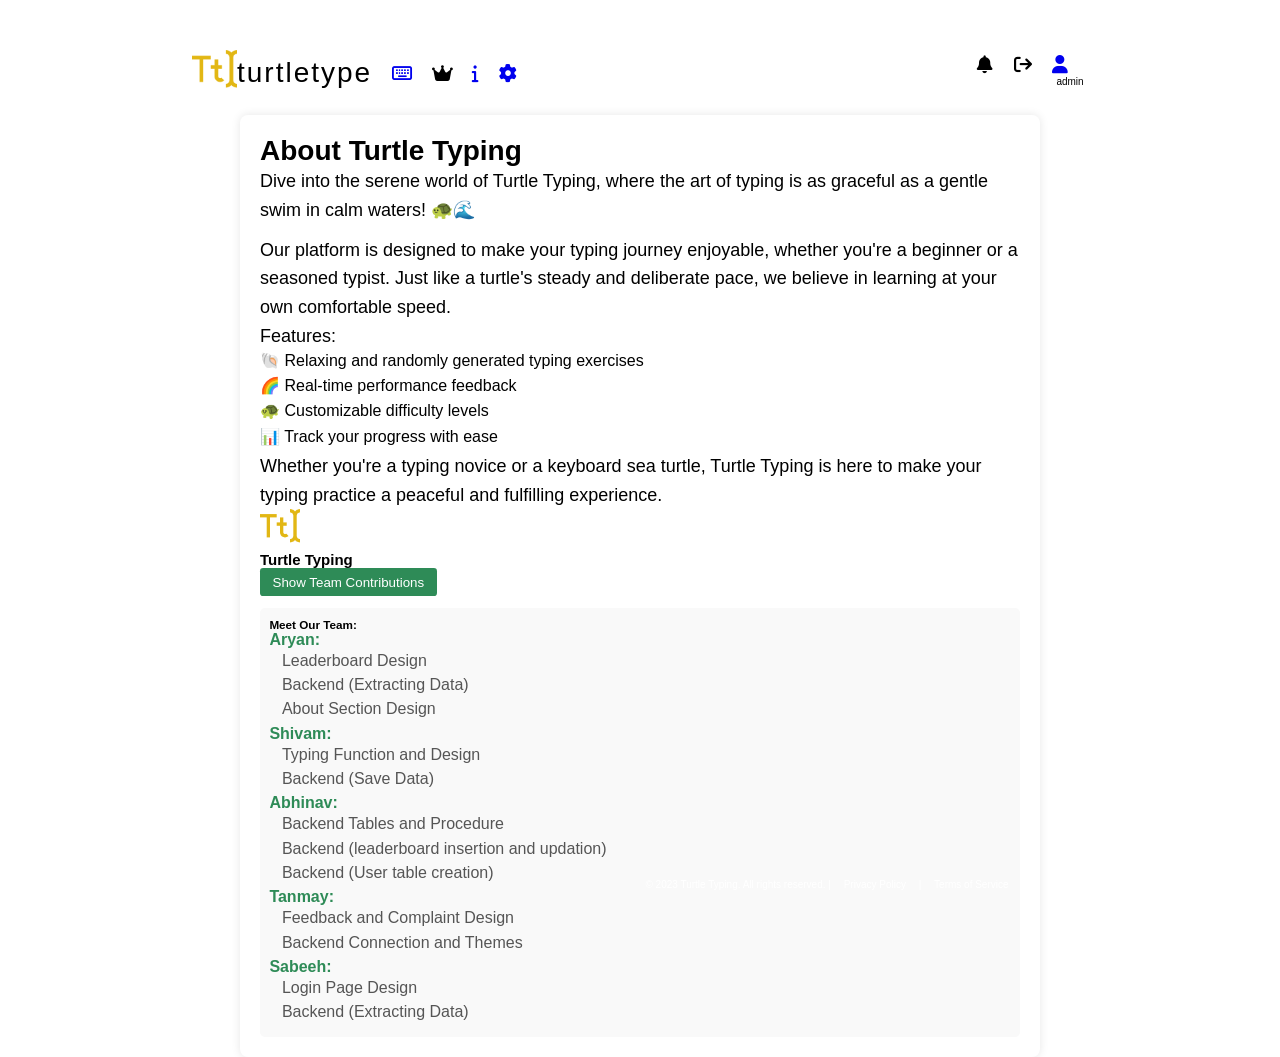
==== commit 090a9620: "new" ====
--- a/pages/about.html
+++ b/pages/about.html
@@ -111,24 +111,28 @@
             <section class="about-section">
                 <h2>About Turtle Typing</h2>
                 <p>
-                    Dive into the serene world of Turtle Typing, where the art of typing is as graceful as a gentle swim in
+                    Dive into the serene world of Turtle Typing, where the art of typing is as graceful as a gentle swim
+                    in
                     calm waters! 🐢🌊
                 </p>
                 <br>
                 <p>
-                     Our platform is designed to make your typing journey enjoyable, whether you're a beginner or a seasoned typist. Just like a turtle's steady and deliberate pace, we believe in learning at your own comfortable speed.
-                  </p>
-                  <p>
+                    Our platform is designed to make your typing journey enjoyable, whether you're a beginner or a
+                    seasoned typist. Just like a turtle's steady and deliberate pace, we believe in learning at your own
+                    comfortable speed.
+                </p>
+                <p>
                     Features:
-                    <ul>
-                        <li>🐚 Relaxing and randomly generated typing exercises</li>
-                        <li>🌈 Real-time performance feedback</li>
-                        <li>🐢 Customizable difficulty levels</li>
-                        <li>📊 Track your progress with ease</li>
-                    </ul>
-                </p>
-                <p>
-                    Whether you're a typing novice or a keyboard sea turtle, Turtle Typing is here to make your typing practice a peaceful and fulfilling experience.
+                <ul>
+                    <li>🐚 Relaxing and randomly generated typing exercises</li>
+                    <li>🌈 Real-time performance feedback</li>
+                    <li>🐢 Customizable difficulty levels</li>
+                    <li>📊 Track your progress with ease</li>
+                </ul>
+                </p>
+                <p>
+                    Whether you're a typing novice or a keyboard sea turtle, Turtle Typing is here to make your typing
+                    practice a peaceful and fulfilling experience.
                 </p>
 
                 <div class="about_icon"><img src="../img/logo.png" alt="Turtle Typing Logo"></div>
@@ -186,71 +190,12 @@
             </section>
             <footer>
 
-                <p>© 2023 Turtle Typing. All rights reserved. | <a href="https://monkeytype.com/privacy-policy.html">Privacy Policy</a> | <a href="https://monkeytype.com/terms-of-service.html">Terms of Service</a></p>
+                <p>© 2023 Turtle Typing. All rights reserved. | <a
+                        href="https://monkeytype.com/privacy-policy.html">Privacy Policy</a> | <a
+                        href="https://monkeytype.com/terms-of-service.html">Terms of Service</a></p>
             </footer>
         </div>
-        <section class="about-section">
-            <h2>About Turtle Typing</h2>
-            <p>
-                Dive into the serene world of Turtle Typing, where the art of typing is as graceful as a gentle swim in
-                calm waters! 🐢🌊
-            </p>
-            <p>
-                Turtle Typing isn't just a typing platform; it's a tranquil voyage towards improving your typing skills
-                through calm and interactive exercises.
-            </p>
-
-            <div class="about_icon"><img src="../img/logo.png" alt="Turtle Typing Logo"></div>
-            <h1>Turtle Typing</h1>
-            <div>!-- Show More button triggers the display of team contributions --</div>
-            <button class="display_button">Show Team Contributions</button>
-
-            <div class="team-contributions hidden">
-                <h3>Meet Our Team:</h3>
-
-                <ul>
-                    <li>
-                        <strong>Aryan:</strong>
-                        <ul>
-                            <li>Leaderboard Design</li>
-                            <li>Backend (Extracting Data)</li>
-                            <li>About Section Design</li>
-                        </ul>
-                    </li>
-
-                    <li>
-                        <strong>Shivam:</strong>
-                        <ul>
-                            <li>Typing Function and Design</li>
-                            <li>Backend (Save Data)</li>
-                        </ul>
-                    </li>
-
-                    <li>
-                        <strong>Abhinav:</strong>
-                        <ul>
-                            <li>Backend Table Procedure</li>
-                        </ul>
-                    </li>
-
-                    <li>
-                        <strong>Tanmay:</strong>
-                        <ul>
-                            <li>Feedback and Complaint Design</li>
-                            <li>Backend Connection and Themes</li>
-                        </ul>
-                    </li>
-
-                    <li>
-                        <strong>Sabeeh:</strong>
-                        <ul>
-                            <li>Login Page Design</li>
-                            <li>Backend (Extract Data)</li>
-                        </ul>
-                    </li>
-                </ul>
-            </div>
-        </section>
+
     </div>
     <script src="../notification.js"></script>
     <script type="module">
@@ -259,18 +204,12 @@
         const root = document.getElementById("root");
         const themeSelect = document.getElementById("theme-select");
         root.href = `../themes/${getSavedTheme()}.css`;
-
         const teamContributions = document.querySelector(".team-contributions");
         const display = document.querySelector(".display_button");
         display.addEventListener("click", function () {
             teamContributions.classList.toggle("hidden");
         });
     </script>
-    <script>const teamContributions = document.querySelector(".team-contributions");
-        const display = document.querySelector(".display_button");
-        display.addEventListener("click", function () {
-            teamContributions.classList.toggle("hidden");
-        });</script>
     <script src="../logout.js" type="module"></script>
     <script src="../leaderboard.js"></script>
 </body>
--- a/style.css
+++ b/style.css
@@ -41,15 +41,6 @@
   }
 }
 
-@keyframes fadeIn {
-  from {
-    opacity: 0;
-  }
-  to {
-    opacity: 1;
-  }
-}
-
 * {
   margin: 0;
   padding: 0;
@@ -874,6 +865,19 @@
   padding: 0.5rem 2rem;
 }
 
+.about-section {
+  max-width: 800px;
+  margin: 20px auto;
+  padding: 20px;
+  border-radius: 8px;
+  background-color: var(--sub-color);
+  box-shadow: 0 0 10px rgba(0, 0, 0, 0.1);
+}
+
+.about-section h2 {
+  color: var(--text-color);
+  font-size: 2.8rem;
+}
 
 .about-section p {
   line-height: 1.6;
@@ -916,6 +920,15 @@
 
 .about-section ul li ul li {
   color: #555;
+}
+
+@keyframes fadeIn {
+  from {
+    opacity: 0;
+  }
+  to {
+    opacity: 1;
+  }
 }
 .about_icon img {
   height: 4rem;
@@ -928,7 +941,6 @@
   border-radius: 0.5rem;
   opacity: 0;
   animation: fadeIn 1s ease-out forwards;
-
 }
 footer {
   background-color: var(--sub-color); /* Sea green */
@@ -949,4 +961,3 @@
 footer a:hover {
   text-decoration: underline;
 }
-
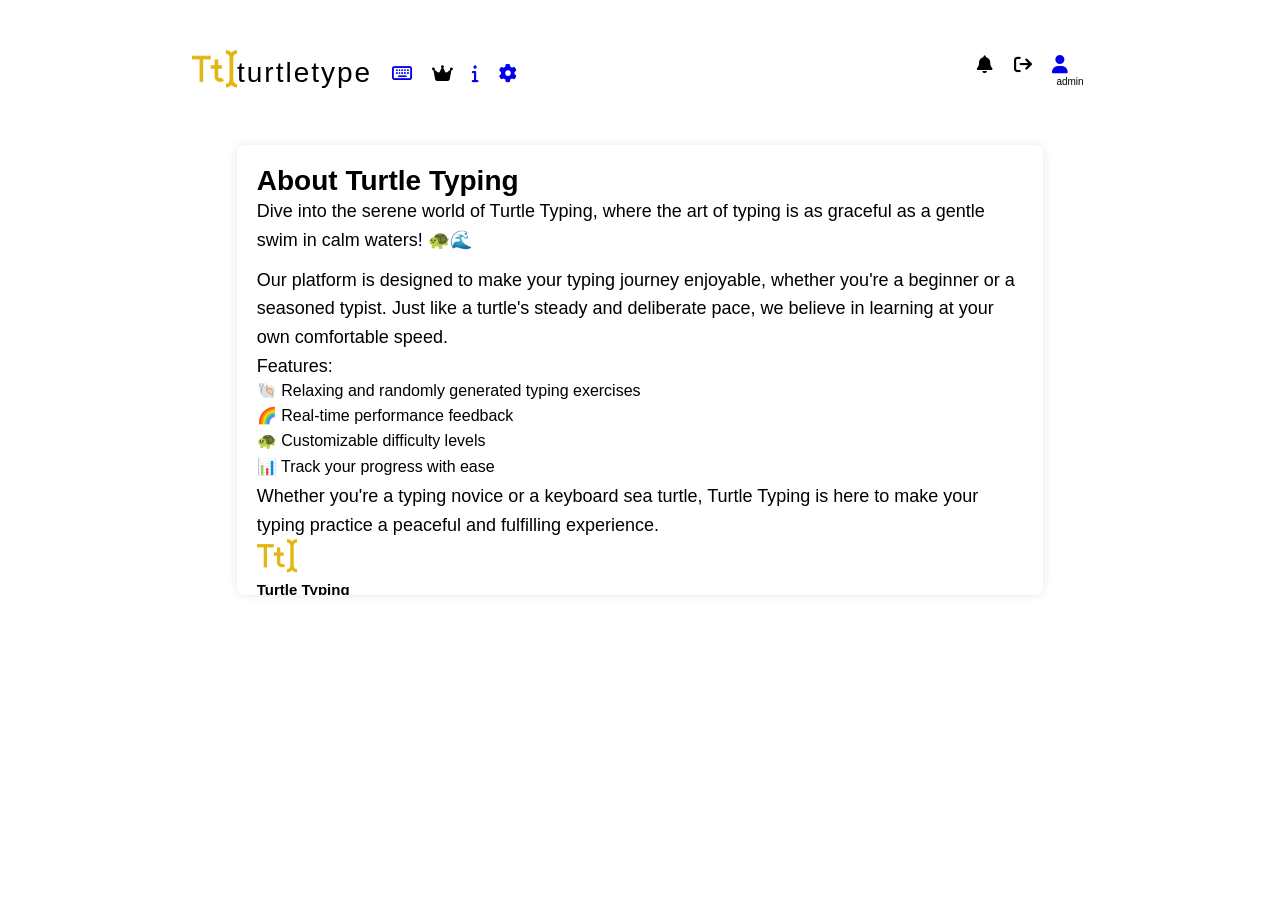
==== commit 38d5fb62: "about" ====
--- a/pages/about.html
+++ b/pages/about.html
@@ -140,7 +140,7 @@
 
                 <button class="display_button">Show Team Contributions</button>
 
-                <div class="team-contributions">
+                <div class="team-contributions hidden">
                     <h3>Meet Our Team:</h3>
 
                     <ul>
@@ -190,9 +190,9 @@
             </section>
             <footer>
 
-                <p>© 2023 Turtle Typing. All rights reserved. | <a
+                <div>© 2023 Turtle Typing. All rights reserved. | <a
                         href="https://monkeytype.com/privacy-policy.html">Privacy Policy</a> | <a
-                        href="https://monkeytype.com/terms-of-service.html">Terms of Service</a></p>
+                        href="https://monkeytype.com/terms-of-service.html">Terms of Service</a></div>
             </footer>
         </div>
 
@@ -208,6 +208,7 @@
         const display = document.querySelector(".display_button");
         display.addEventListener("click", function () {
             teamContributions.classList.toggle("hidden");
+            document.querySelector(".about-section").classList.toggle("height");
         });
     </script>
     <script src="../logout.js" type="module"></script>
--- a/style.css
+++ b/style.css
@@ -866,12 +866,14 @@
 }
 
 .about-section {
-  max-width: 800px;
-  margin: 20px auto;
+  max-width: 90%;
+  margin: 5rem auto;
   padding: 20px;
   border-radius: 8px;
   background-color: var(--sub-color);
   box-shadow: 0 0 10px rgba(0, 0, 0, 0.1);
+  overflow-y: scroll;
+  height: 50vh;
 }
 
 .about-section h2 {
@@ -941,14 +943,16 @@
   border-radius: 0.5rem;
   opacity: 0;
   animation: fadeIn 1s ease-out forwards;
+  overflow-y: hidden;
 }
 footer {
   background-color: var(--sub-color); /* Sea green */
   color: white;
   text-align: center;
-  padding: 1em 0;
-  position: fixed;
+  padding: 1rem 0;
+  position: absolute;
   bottom: 0;
+  left: 0;
   width: 100%;
 }
 
@@ -961,3 +965,7 @@
 footer a:hover {
   text-decoration: underline;
 }
+.height {
+  height: 80vh;
+  transition: all 0.2s ease-in-out;
+}
